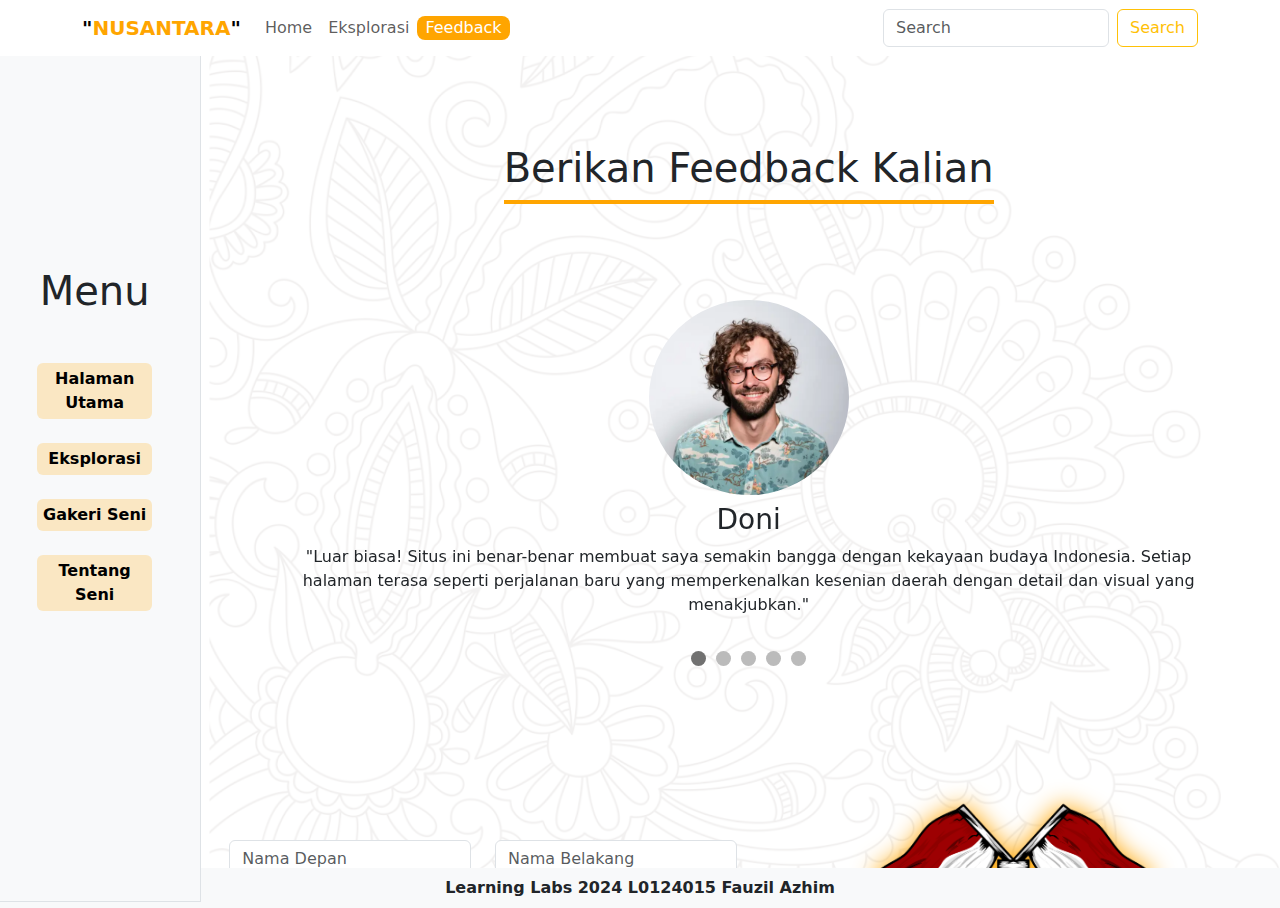
==== FRONTEND/feedback.html @ 404404f8 "Add files via upload" ====
<!DOCTYPE html>
<html lang="en">
  <head>
    <meta charset="UTF-8" />
    <meta name="viewport" content="width=device-width, initial-scale=1.0" />
    <link
      href="https://cdn.jsdelivr.net/npm/bootstrap@5.3.3/dist/css/bootstrap.min.css"
      rel="stylesheet"
      integrity="sha384-QWTKZyjpPEjISv5WaRU9OFeRpok6YctnYmDr5pNlyT2bRjXh0JMhjY6hW+ALEwIH"
      crossorigin="anonymous"
    />
    <link
      rel="stylesheet"
      href="https://cdn.jsdelivr.net/npm/bootstrap-icons@1.11.3/font/bootstrap-icons.min.css"
    />
    <link rel="stylesheet" href="Assets/Css/custom.css" />
    <title>Feedback | Kesenian Indonesia</title>
  </head>
  <body>
    <div class="wrapper">
      <div class="container-fluid cover-all">
        <nav class="navbar navbar-expand-lg bg-white fixed-top">
          <div class="container">
            <a class="navbar-brand fw-semibold" href="#"
              >"<span class="text-orange">NUSANTARA</span>"</a
            >
            <button
              class="navbar-toggler"
              type="button"
              data-bs-toggle="collapse"
              data-bs-target="#navbarSupportedContent"
              aria-controls="navbarSupportedContent"
              aria-expanded="false"
              aria-label="Toggle navigation"
            >
              <span class="navbar-toggler-icon"></span>
            </button>
            <div class="collapse navbar-collapse" id="navbarSupportedContent">
              <ul class="navbar-nav me-auto mb-2 mb-lg-0">
                <li class="nav-item">
                  <a class="nav-link" aria-current="page" href="index.html"
                    >Home</a
                  >
                </li>
                <li class="nav-item">
                  <a class="nav-link" href="content.html">Eksplorasi</a>
                </li>

                <li class="nav-item">
                  <a class="nav-link actived" href="feedback.html">Feedback</a>
                </li>
              </ul>
              <form class="d-flex" role="search">
                <input
                  class="form-control me-2"
                  type="search"
                  placeholder="Search"
                  aria-label="Search"
                />
              </form>
              <button class="btn btn-outline-warning">Search</button>
            </div>
          </div>
        </nav>

        <div class="row">
          <div
            class="col-2 border aside position-fixed d-none d-lg-block bg-light"
          >
            <div
              class="d-flex justify-content-center align-items-center vh-100"
            >
              <div class="text-center px-5 w-100">
                <h1 class="mb-5">Menu</h1>
                <ul class="menu-ul">
                  <li class="list-menu rounded mb-4 py-1">
                    <a
                      href="index.html"
                      class="text-decoration-none text-black fw-semibold"
                      >Halaman Utama</a
                    >
                  </li>
                  <li class="list-menu rounded mb-4 py-1">
                    <a
                      href="content.html"
                      class="text-decoration-none text-black fw-semibold"
                      >Eksplorasi</a
                    >
                  </li>
                  <li class="list-menu rounded mb-4 py-1">
                    <a
                      href="index.html#galeri"
                      class="text-decoration-none text-black fw-semibold"
                      >Gakeri Seni</a
                    >
                  </li>
                  <li class="list-menu rounded mb-4 py-1">
                    <a
                      href="index.html#about"
                      class="text-decoration-none text-black fw-semibold"
                      >Tentang Seni</a
                    >
                  </li>
                </ul>
              </div>
            </div>
          </div>

          <div class="col-lg-10 col-12 main mt-5 ps-2 ps-sm-0" id="viewfeedback">
            <div class="container-fluid bg-custom py-5">
                <div class="container">
                    <div class="d-flex justify-content-center">
                        <div class="galeri-underline my-5">
                            <h1 class="text-center">Berikan Feedback Kalian</h1>
                        </div>
                    </div>
                    <div class="row py-5">
                        <div class="col-12 d-flex justify-content-center position-relative">
                            <div id="carousel" class="carousel text-center position-relative">
                                <div class="carousel-item active px-md-5">
                                    <img class="img-fluid foto-user rounded-circle" src="Assets/Images/user.png" alt="">
                                    <h3 class="mt-2">Doni</h3>
                                    <p class="fs-6">"Luar biasa! Situs ini benar-benar membuat saya semakin bangga dengan kekayaan budaya Indonesia. Setiap halaman terasa seperti perjalanan baru yang memperkenalkan kesenian daerah dengan detail dan visual yang menakjubkan."</p>
                                </div>
                                <div class="carousel-item px-md-5">
                                    <img class="img-fluid foto-user rounded-circle" src="Assets/Images/user2.png" alt="">
                                    <h3 class="mt-2">Nabila</h3>
                                    <p class="fs-6">"Website ini sangat informatif! Saya menemukan banyak informasi tentang tarian, musik, dan karya seni tradisional yang belum pernah saya tahu sebelumnya. Semoga semakin banyak orang yang sadar dan menghargai keindahan budaya kita."</p>
                                </div>
                                <div class="carousel-item px-md-5">
                                    <img class="img-fluid foto-user rounded-circle" src="Assets/Images/user3.png" alt="">
                                    <h3 class="mt-2">Rio</h3>
                                    <p class="fs-6">"Sebagai pecinta budaya, saya sangat terkesan dengan tampilan dan konten situs ini. Penyajiannya menarik dan mudah dipahami, membuat saya bisa belajar banyak tentang kesenian dari Sabang sampai Merauke."</p>
                                </div>
                                <div class="carousel-item px-md-5">
                                    <img class="img-fluid foto-user rounded-circle" src="Assets/Images/user4.png" alt="">
                                    <h3 class="mt-2">Putri</h3>
                                    <p class="fs-6">"Website ini sukses menghadirkan kekayaan budaya Nusantara ke layar saya! Sangat membantu untuk memahami perbedaan unik setiap daerah dalam hal seni dan budaya. Harapannya, lebih banyak yang diperlihatkan lagi!"</p>
                                </div>
                                <div class="carousel-item px-md-5">
                                    <img class="img-fluid foto-user rounded-circle" src="Assets/Images/user5.png" alt="">
                                    <h3 class="mt-2">Rayhan</h3>
                                    <p class="fs-6">"Desain website ini sangat artistik dan membawa nuansa tradisional yang kuat. Saya merasa seperti benar-benar diajak berkeliling Indonesia dan mengenal lebih dalam seni tradisional yang ada. Terima kasih atas pengalaman ini!"</p>
                                </div>
                                <!-- Tambahkan item sesuai kebutuhan -->
                            </div>
                                <!-- <button id="prev" class="carousel-btn d-none d-md-inline prev-btn">&#10094;</button>
                                <button id="next" class="carousel-btn d-none d-md-inline next-btn">&#10095;</button> -->
                        </div>
                        <div id="dots" class="text-center mt-3"></div>
                    </div>

                    <div class="row py-5" id="inputfeedback">
                        <div class="col-md-6 col-12 d-flex align-items-center">
                            <div class="rounded-3">
                                <div class="row">
                                    <div class="col-6">
                                        <div class="input-group mb-3">
                                            <input type="text" class="form-control" placeholder="Nama Depan" aria-label="Nama Depan" aria-describedby="basic-addon1">
                                        </div>
                                    </div>
                                    <div class="col-6">
                                        <div class="input-group mb-3">
                                            <input type="text" class="form-control" placeholder="Nama Belakang" aria-label="Nama Belakang" aria-describedby="basic-addon1">
                                        </div>
                                    </div>
                                    <div class="col-12">
                                        <div class="input-group mb-3">
                                            <input type="email" class="form-control" placeholder="Email" aria-label="Email" aria-describedby="basic-addon1">
                                        </div>
                                    </div>
                                    <div class="col-12">
                                        <div class="input-group mb-3">
                                            <input type="text" class="form-control" placeholder="Nomor Telepon" aria-label="Username" aria-describedby="basic-addon1">
                                        </div>
                                    </div>
                                    <div class="col-12">
                                        <div class="form-floating">
                                            <textarea class="form-control" placeholder="Leave a comment here" id="floatingTextarea"></textarea>
                                            <label for="floatingTextarea">Pesan Feedback</label>
                                          </div>
                                    </div>
                                </div>
                                <button class="btn btn-outline-secondary mt-3">Kirim Feedback</button>
                            </div>
                        </div>
                        <div class="col-md-6 col-12">
                            <img class="img-fluid img-feedback" src="Assets/Images/pict.png" alt="">
                        </div>
                    </div>
                </div>
            </div>

          </div>
          <footer class="text-center bg-light fw-semibold py-2">Learning Labs 2024 L0124015 Fauzil Azhim</footer>
        </div>
      </div>
    </div>

    <script
      src="https://cdn.jsdelivr.net/npm/bootstrap@5.3.3/dist/js/bootstrap.bundle.min.js"
      integrity="sha384-YvpcrYf0tY3lHB60NNkmXc5s9fDVZLESaAA55NDzOxhy9GkcIdslK1eN7N6jIeHz"
      crossorigin="anonymous"
    ></script>
    <script src="Assets/Javascript/slider.js"></script>
  </body>
</html>
---- FRONTEND/Assets/Css/custom.css ----
html{
    overflow-x: hidden;
}

.cover-all{
    max-width: 1920px;
    padding: 0;
}

.actived{
    background-color: orange;
    color: white !important;
    font-weight: 500;
    border-radius: 8px;
    padding: 0;
    margin-top: 8px;
}

.text-orange{
    color: orange;
}

.limit{
    background-color: orange;
    width: 30px;
    height: 8px;
}

.img-cover{
    width: 450px;
    filter: drop-shadow(0px 0px 12px orange);
}

.aside{
    padding: 0;
}

.main{
    background-image: url('../Images/bg-batik.png');
    background-size: cover;
    margin-left: 16.66667%;
    overflow-y: auto;
    height: calc(100vh - 80px);
    padding: 0;
    scroll-behavior: smooth;
}

.menu-ul{
    list-style: none;
    padding: 0%;
}

.list-menu{
    background: rgba(255, 187, 59, 0.288);
    width: 100%;
    cursor: pointer;
}

.list-menu:hover{
    background: rgba(255, 166, 0, 0.788);
    color: white;
}

/* hover scale zoom */
.card-seni:hover, .border-image:hover{
    transform: scale(1.1);
    transition: 0.5s;
    filter: drop-shadow(0px 0px 12px orange);
}


.galeri-underline{
    max-width: max-content;
    border-bottom: 4px solid orange;
}

.bg-custom{
    background-color: #ffffffec;
}

.border-image{
    border: 10px solid rgba(255, 166, 0, 0.548);
    filter: drop-shadow(0px 0px 12px orange);
}

textarea{
    height: 150px !important;
}

.img-feedback{
    filter: drop-shadow(0px 0px 12px orange);
}

.foto-user{
    width: 200px;
}

.carousel-item {
        display: none;
    }
    .carousel-item.active {
        display: block;
    }
    .dot {
        height: 15px;
        width: 15px;
        margin: 0 5px;
        background-color: #bbb;
        border-radius: 50%;
        display: inline-block;
        cursor: pointer;
    }
    .dot.active {
        background-color: #717171;
    }
    .carousel-btn {
        position: absolute;
        top: 50%;
        transform: translateY(-50%);
        font-size: 2rem;
        color: #333;
        background-color: transparent;
        border: none;
        cursor: pointer;
        padding: 10px;
        transition: color 0.3s;
    }
    .carousel-btn:hover {
        color: #000;
    }
    .prev-btn {
        left: -50px;
    }
    .next-btn {
        right: -50px;
    }

    /* RESPONSIVE */

/* sm */
@media (max-width: 576px) {
}

/* md */
@media (max-width: 768px) {
    .img-cover{
        width: 250px;
    }

    .border-image{
        border: 4px solid rgba(255, 166, 0, 0.548);
    }

    .reverse{
        display: flex;
        flex-direction: column-reverse;
    }
}

/* lg */
@media (max-width: 992px) {
    .main{
        margin-left: 0%;
    }
}

/* xl */
@media (max-width: 1200px) {
    
}

/* xxl */
@media (max-width: 1400px) {
    
}
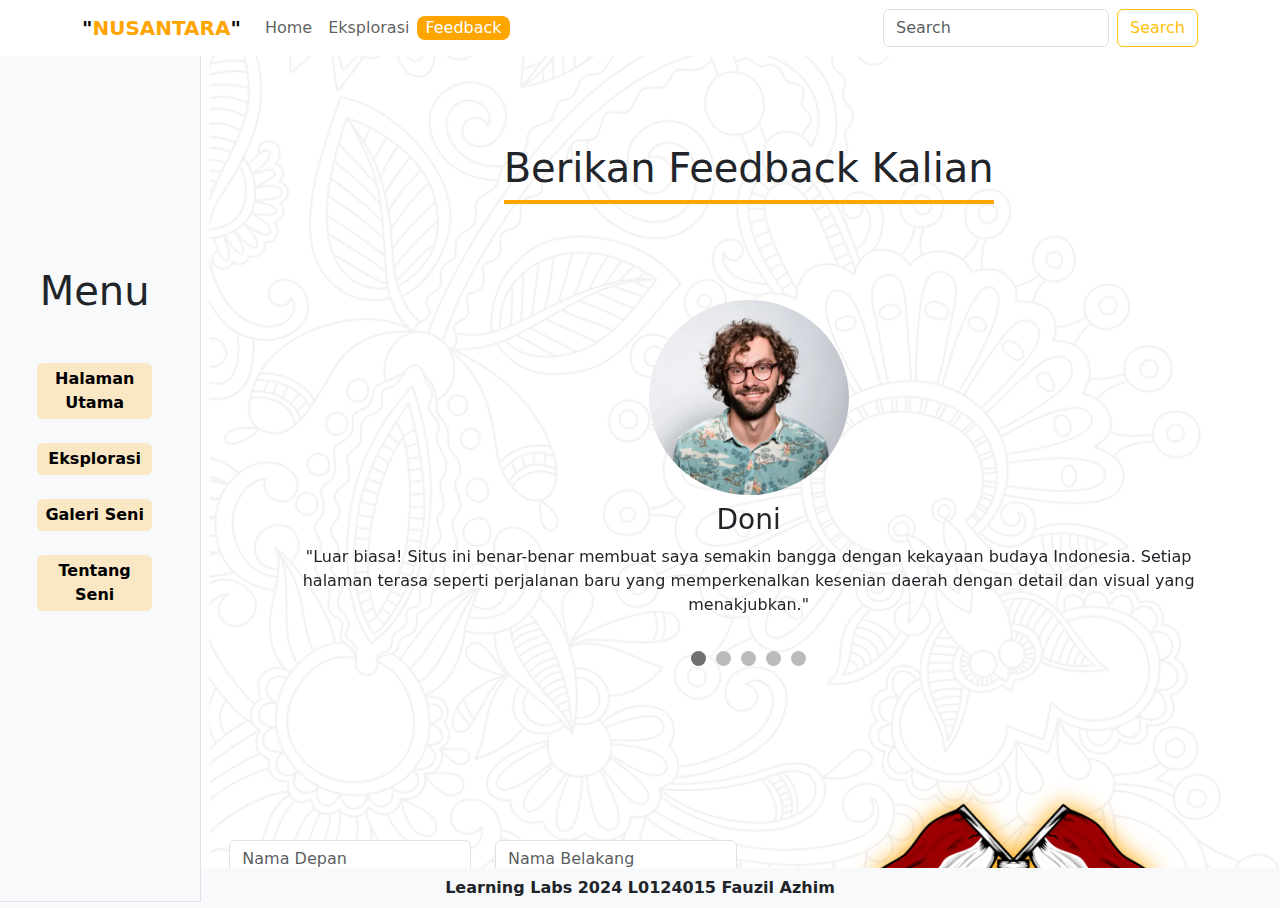
==== commit 06c8ac51: "feedback.html" ====
--- a/FRONTEND/feedback.html
+++ b/FRONTEND/feedback.html
@@ -91,7 +91,7 @@
                     <a
                       href="index.html#galeri"
                       class="text-decoration-none text-black fw-semibold"
-                      >Gakeri Seni</a
+                      >Galeri Seni</a
                     >
                   </li>
                   <li class="list-menu rounded mb-4 py-1">
